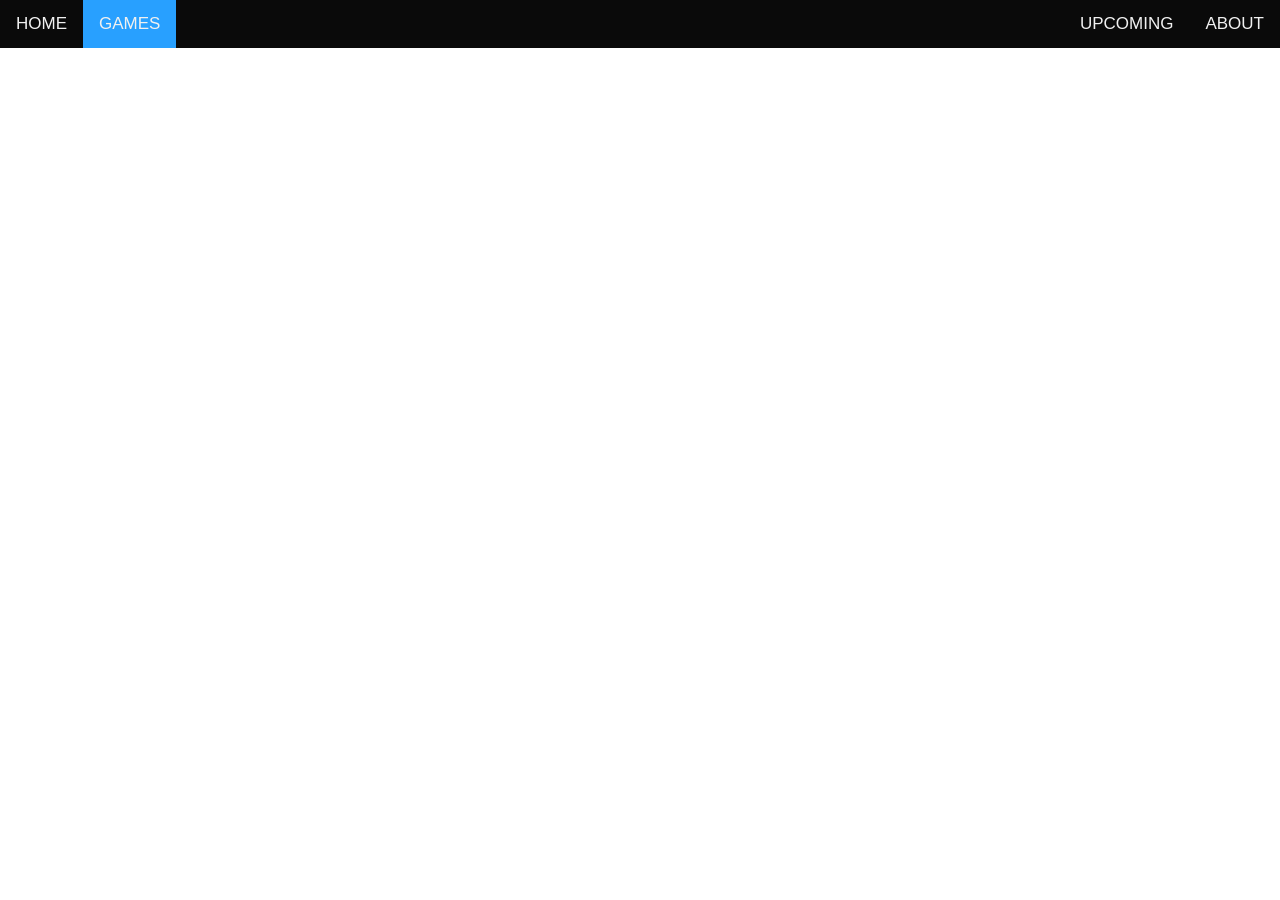
==== project/html/information/game-list.html @ 0c8963bf "Page framework start" ====
<meta charset="utf-8">
<html lang="en">
    <head>
        <link href="../../css/style.css" rel="stylesheet">
        <title>Post AP project</title>
        <meta name="viewport" content="width=device-width, initial-scale=1">
        <div id="banner" class="banner">
            <a href="../information/main.html">HOME</a>
            <a class="active" href="../information/game-list.html">GAMES</a>
            <div id="banner-right" class="banner-right">
                <a href="../information/upcoming.html">UPCOMING</a>
                <a href="../information/about.html">ABOUT</a>
            </div>
        </div>
    </head>
</html>
---- project/css/style.css ----
body {
    margin: 0;
    font-family: Arial, Helvetica, sans-serif;
}

.banner {
    overflow: hidden;
    background-color: #0a0a0a;
}

.banner a {
    float: left;
    text-align: center;
    color: #f0f0f0;
    padding: 14px 16px;
    text-decoration: none;
    font-size: 17px;
}

.banner a:hover {
    background-color: #f0f0f0;
    color: #0a0a0a;
    cursor: pointer;
}

.banner a.active {
    background-color: rgb(40, 160, 255);
    color: #f0f0f0;
}

.banner-right {
    float: right;
}
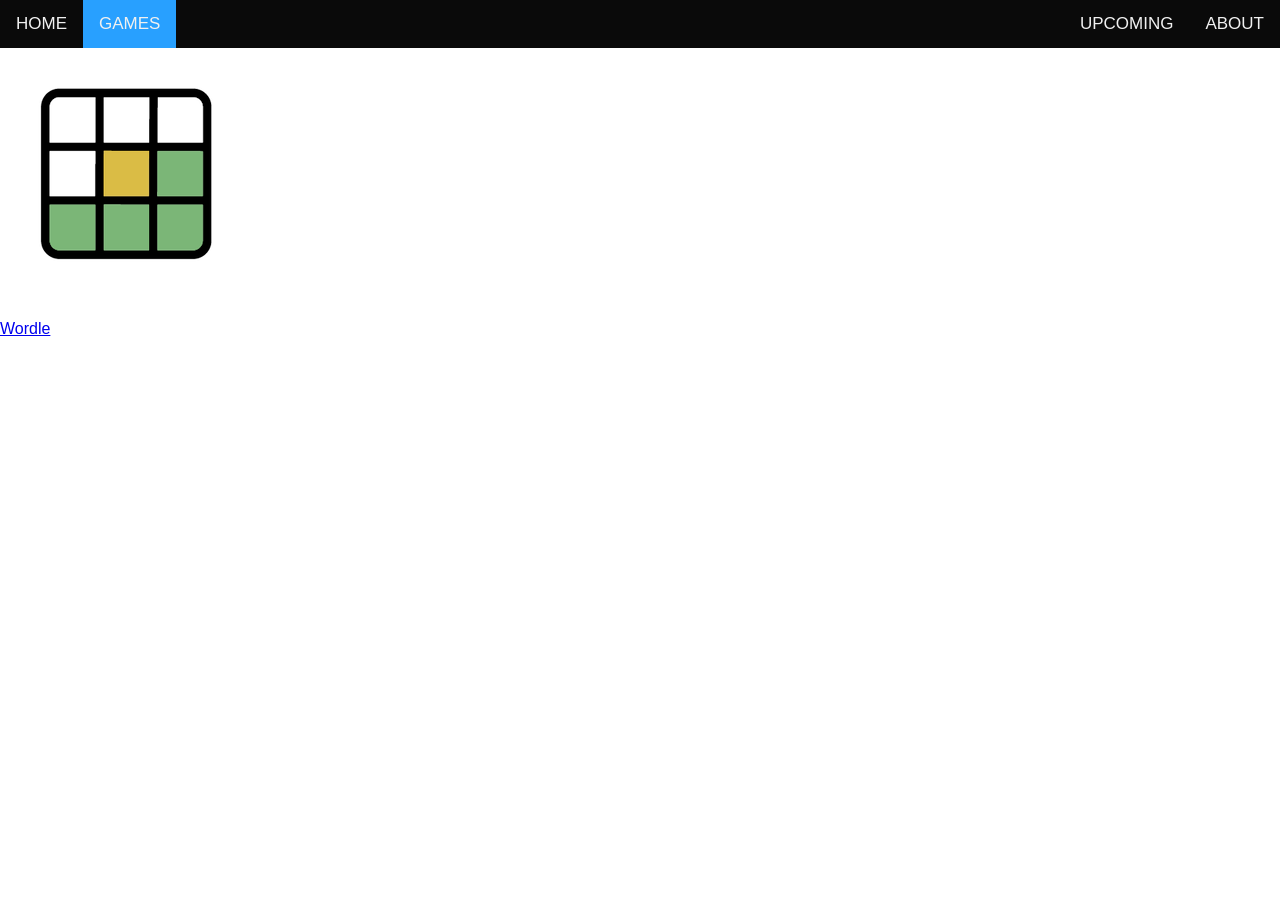
==== commit d5f30a3f: "Wordle implementation + page names Adds the wordle project that I have already made with the additio" ====
--- a/project/html/information/game-list.html
+++ b/project/html/information/game-list.html
@@ -1,16 +1,25 @@
+<!DOCTYPE html>
 <meta charset="utf-8">
 <html lang="en">
     <head>
         <link href="../../css/style.css" rel="stylesheet">
-        <title>Post AP project</title>
+        <script src="../../js/top-bar.js"></script>
+        <title>Please enable Java Script</title>
         <meta name="viewport" content="width=device-width, initial-scale=1">
-        <div id="banner" class="banner">
-            <a href="../information/main.html">HOME</a>
-            <a class="active" href="../information/game-list.html">GAMES</a>
-            <div id="banner-right" class="banner-right">
-                <a href="../information/upcoming.html">UPCOMING</a>
-                <a href="../information/about.html">ABOUT</a>
-            </div>
+        <div id="title-bar" data-info="games, Games">
+            <script>
+                (function() {
+                    let div = document.getElementById("title-bar")
+                    let data_value = div.getAttribute("data-info");
+                    create_top_bar(data_value);
+                })();
+            </script>
         </div>
     </head>
+    <div class="game-button" id="wordle">
+        <a class="game-button-part" href="../games/wordle.html">
+            <img alt="Wordle logo" class="game-button-part" src="../../images/wordle.png"></img>
+            <p class="game-button-part">Wordle</p>
+        </a>
+    </div>
 </html>
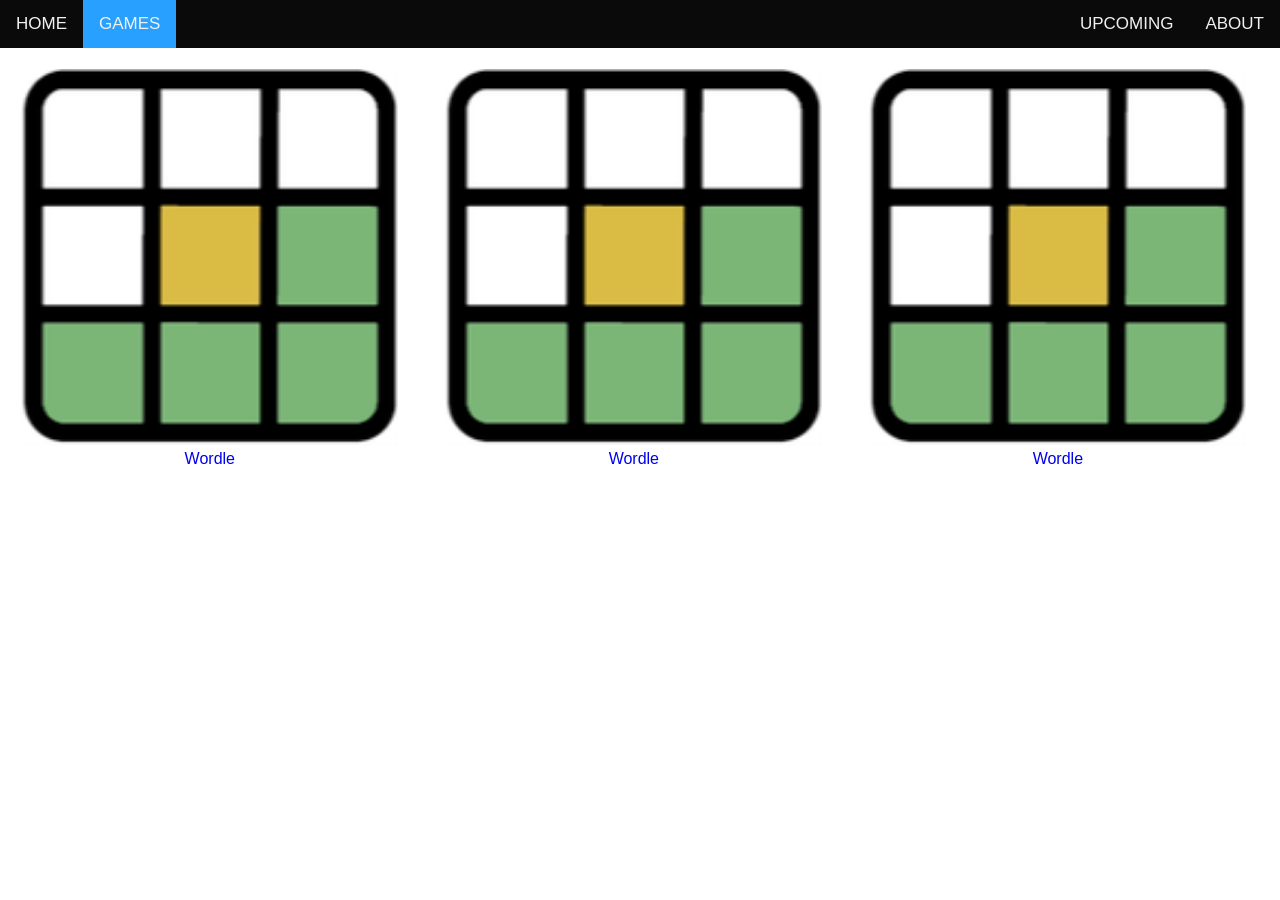
==== commit b03c9b23: "Wordle link and removing unused files Adds a wordle link from the game-list page Crops Wordle logo R" ====
--- a/project/html/information/game-list.html
+++ b/project/html/information/game-list.html
@@ -2,7 +2,7 @@
 <meta charset="utf-8">
 <html lang="en">
     <head>
-        <link href="../../css/style.css" rel="stylesheet">
+        <link href="../../css/game-list.css" rel="stylesheet">
         <script src="../../js/top-bar.js"></script>
         <title>Please enable Java Script</title>
         <meta name="viewport" content="width=device-width, initial-scale=1">
@@ -18,8 +18,20 @@
     </head>
     <div class="game-button" id="wordle">
         <a class="game-button-part" href="../games/wordle.html">
-            <img alt="Wordle logo" class="game-button-part" src="../../images/wordle.png"></img>
-            <p class="game-button-part">Wordle</p>
+            <img alt="Wordle logo" class="game-button-logo" src="../../images/wordle.png"></img>
+            <p class="game-button-link">Wordle</p>
+        </a>
+    </div>
+    <div class="game-button" id="wordle">
+        <a class="game-button-part" href="../games/wordle.html">
+            <img alt="Wordle logo" class="game-button-logo" src="../../images/wordle.png"></img>
+            <p class="game-button-link">Wordle</p>
+        </a>
+    </div>
+    <div class="game-button" id="wordle">
+        <a class="game-button-part" href="../games/wordle.html">
+            <img alt="Wordle logo" class="game-button-logo" src="../../images/wordle.png"></img>
+            <p class="game-button-link">Wordle</p>
         </a>
     </div>
 </html>
--- a/project/css/game-list.css
+++ b/project/css/game-list.css
@@ -0,0 +1,23 @@
+a:link {
+    text-decoration: none;
+}
+
+.game-button {
+    margin-top: 1.67dvw;
+    margin-bottom: 1.67dvw;
+    margin-left: 1.67dvw;
+    margin-right: 1.67dvw;
+    width: 29.44dvw;
+    display: inline-block;
+}
+
+.game-button-link {
+    margin: 0;
+    width: 100%;
+    text-align: center;
+}
+
+img {
+    width: 100%;
+    height: auto;
+}
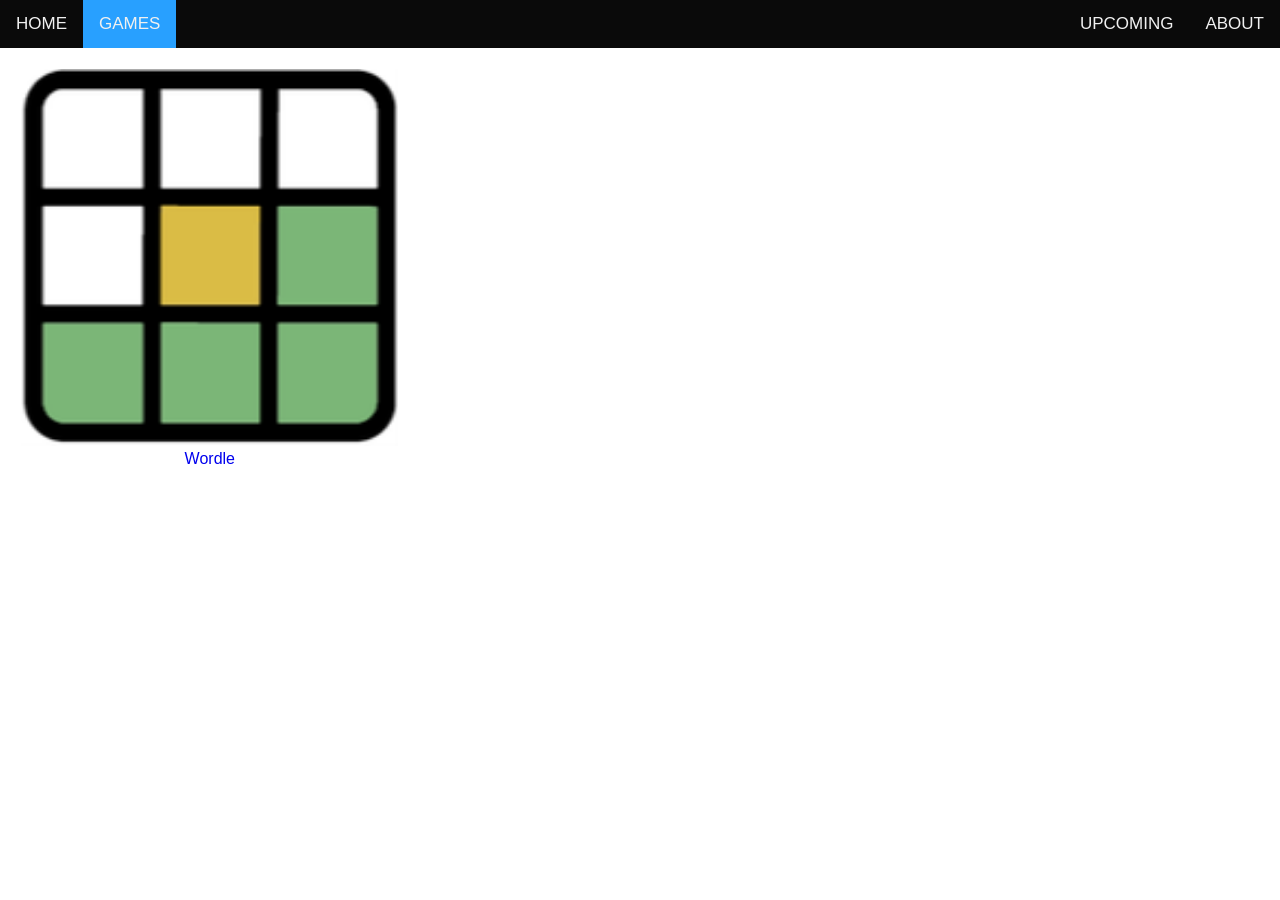
==== commit 061f4da0: "Continued from previous commit Removes extra Wordle links that were added for testing" ====
--- a/project/html/information/game-list.html
+++ b/project/html/information/game-list.html
@@ -22,16 +22,4 @@
             <p class="game-button-link">Wordle</p>
         </a>
     </div>
-    <div class="game-button" id="wordle">
-        <a class="game-button-part" href="../games/wordle.html">
-            <img alt="Wordle logo" class="game-button-logo" src="../../images/wordle.png"></img>
-            <p class="game-button-link">Wordle</p>
-        </a>
-    </div>
-    <div class="game-button" id="wordle">
-        <a class="game-button-part" href="../games/wordle.html">
-            <img alt="Wordle logo" class="game-button-logo" src="../../images/wordle.png"></img>
-            <p class="game-button-link">Wordle</p>
-        </a>
-    </div>
 </html>
